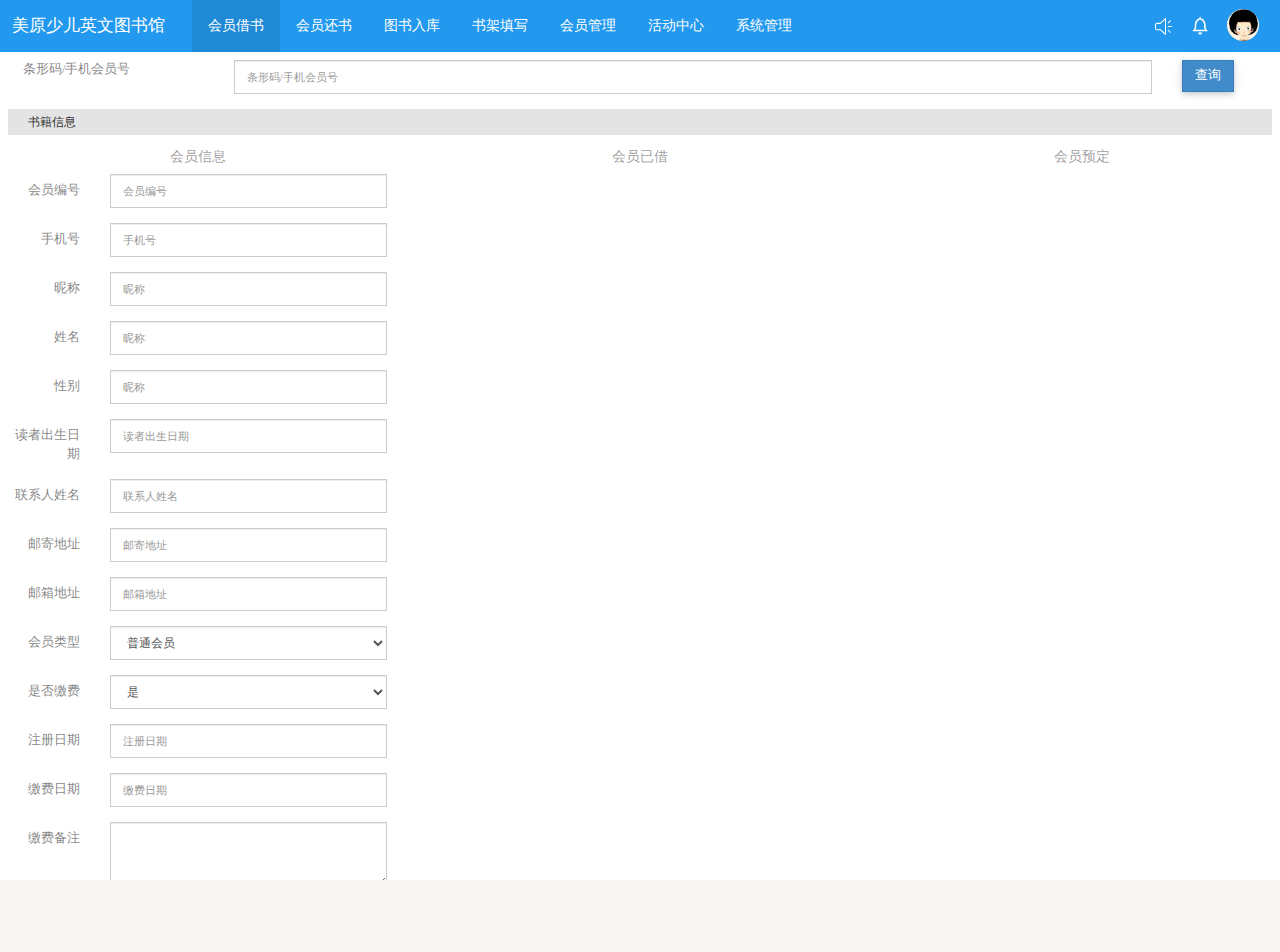
==== app/index.html @ bf9f801e "Initial commit" ====
<!DOCTYPE html>
<html>
<head>
    <meta charset="UTF-8">
    <link rel="shortcut icon" type="image/x-icon" href="../static/img/titleicon.ico">
    <link rel="stylesheet" type="text/css" href="../spm_modules/bootstrap-3.3.0-dist/dist/css/bootstrap.min.css">
    <link href="../static/header.css" rel="stylesheet" type="text/css">
    <script src="../spm_modules/jquery/jquery-3.1.1.min.js" type="text/javascript"></script>
    <script src="../spm_modules/jquery/jquery.cookie.js" type="text/javascript"></script>
    <script src="../spm_modules/layer/layer.js" type="text/javascript"></script>
    <script src="../spm_modules/seajs-3.0.0/dist/sea.js" type="text/javascript"></script>
    <title>美原-少儿图书</title>
    <style>
        body {
            background-color: #f8f6f2;
        }

        #page {
            width: 100%;
            height: 100%;
            position: relative;
        }

        #body {
            height: 100%;
            display: flex;
        }

        header {
            width: 100%;
            height: 52px;
            background-color: #2299ee;

        }

        header .left {
            width: 90%;
            margin-left: 5%;
        }

        header .left h1 {
            margin-top: 16px;
            float: left;
            cursor: pointer;
            color: #fff;
            font-weight: 600;
            font-size: 1.4rem;
        }

        header #headMain .right {
            float: right;
            padding-right: 10px;
            padding-left: 10px;
        }

        header .right li {
            font-size: 12px;
            line-height: 50px;
            float: left;
            padding: 0 15px;
            cursor: pointer;
            position: relative;
            color: #fff;
            vertical-align: middle;
        }

        header .right li img {
            display: inline-block;
            height: 30px;
            width: 30px;
            border-radius: 15px;
            margin-left: 10px;
            vertical-align: middle;
        }

        #body .body-left-nav {
            flex: 1 1 15.1%;
            height: 92%;
            background-color: white;
            border-right: solid 1px rgba(0, 0, 0, 0.1);

        }

        #body .body-right-context {
            flex: 1 1 84.9%;
            height: 92%;
            background-color: white;
        }

        .body-left-nav ul {
            width: 96%;
            margin-left: 2%;
            margin-top: 5px;
            position: relative;
            padding: 0px 0px 70px;
        }

        .body-left-nav ul li {
            width: 100%;
            height: 40px;
            line-height: 40px;
            text-align: center;
            cursor: pointer;
            border-bottom: 1px solid #f8f6f2;
        }

        .body-left-nav ul li a:hover {
            background: #F8F8F8;
            text-decoration: none;
        }

        .body-left-nav ul li a.active {
            background: #F8F8F8;
            text-decoration: none;
        }

        .body-left-nav ul li a {
            color: #666;
        }

        .user-info-choice {
            width: 100px;
            background-color: white;
            position: absolute;
            right: 1%;
            top: 50px;
            box-shadow: 0 2px 4px 0 rgba(34, 36, 38, .12), 0 2px 10px 0 rgba(34, 36, 38, .15);
            border-radius: 2px;
            z-index: 2;

        }

        .personal-setting {
            margin-top: 4px;
        }

        .user-info-choice a {
            color: #333;
            display: block;
            padding-left: 12px;
            padding-top: 4px;
            padding-bottom: 4px;

        }

        .user-info-choice ul {
            -webkit-padding-start: 0px;
            -webkit-margin-after: 4px;
        }

        .user-info-choice ul li {
            font-size: .9rem;
        }

        .user-info-choice ul li a:hover {
            background-color: #2299ee;
            color: #fff;
        }

        ul .setting {
            margin-top: 4px;
        }

        #person-info form {
            width: 90%;
            margin-left: 5%;
            margin-top: 20px;
        }

        #person-info .form-group label {
            font-weight: 500;
            font-size: .9rem;
            color: rgba(0, 0, 0, .5);
        }

        .button-action {
            position: absolute;
            bottom: 20px;
            right: 22px;
        }

        .button-action button {
            width: 100px;
        }

        #headMain {
            display: flex;
            color: #fff;
        }

        .cp-word {
            flex: 0 0 15%;
            height: 52px;
        }

        .cp-word .companyName {
            height: 52px;
            line-height: 52px;
            position: relative;
            padding-right: 25px;
        }

        .cp-word .company-name {
            display: inline-block;
            max-width: 166px;
            max-width: 156px \0;
            padding-left: 12px;
            overflow: hidden;
            text-overflow: ellipsis;
            white-space: nowrap;
            cursor: pointer;
            font-family: '华文彩云';
            font-size: 1.2rem;
        }

        .sys-menu {
            flex: 1;
            height: 52px;
        }

        .per-info {
            flex: 0;
            height: 52px;
            display: flex;
            padding-right: 12px;
        }

        .sys-menu .nav-menu {
            display: flex;
        }

        .nav-menu a {
            width: inherit;
            color: #fff;
            position: relative;
            padding: 0 16px;
            overflow: hidden;
            white-space: nowrap;
            text-align: center;
            text-overflow: ellipsis;
            transition: all .2s ease;
            height: 52px;
            line-height: 52px;
        }

        .nav-menu a:hover {
            background: #2293e4;
        }

        .nav-menu a.active {
            background: #1f89d6;
        }

        #user-info {
            position: relative;
            display: inline-block;
            height: 52px;
            width: 50px;
            font-size: 16px;
            line-height: 48px;
            text-align: center;
            cursor: pointer;
        }

        #user-info img {
            margin-right: 1%;
            max-width: 100%;
            width: auto \9;
            height: auto;
            vertical-align: middle;
            border: 0;
            display: inline-block;
            width: 32px;
            height: 32px;
            line-height: 32px;
            border-radius: 50%;
            background: rgba(0, 0, 0, .5);
        }

        #user-info:hover {
            background: #2293e4;
        }

        #message-show {
            height: 50px;
            line-height: 50px;
            padding: 0px 9px;
            cursor: pointer;
        }

        #message-show:hover {
            background: #2293e4;
        }

        #adv-show {
            height: 50px;
            line-height: 50px;
            padding: 0px 9px;
            cursor: pointer;
        }

        #adv-show:hover {
            background: #2293e4;
        }
    </style>
</head>
<body>
<div class="user-info-choice" style="display: none;">
    <ul>
        <li class="setting"><a href="#" id="personal-setting">个人设置</a></li>
        <!--<li><a href="#">我的信息</a></li>
        <li><a href="#">安全登录</a></li>-->
        <li><a href="./login.html">退出</a></li>
    </ul>
</div>
<section id="page">
    <header id="header">
        <div id="headMain">
            <div class="cp-word">
                <div class="companyName"><span class="company-name">美原少儿英文图书馆</span></div>
            </div>
            <div class="sys-menu">
                <div class="nav-menu">
                    <a href="../static/module/vipmanage.html" target="contextIframe" class="active">会员借书</a>
                    <a href="../static/module/vipreturnbook.html" target="contextIframe">会员还书</a>
                    <a href="../static/module/bookmanage.html" target="contextIframe">图书入库</a>
                    <a href="../static/module/bookcase.html" target="contextIframe">书架填写</a>
                    <a href="../static/module/vipmanage.html" target="contextIframe">会员管理</a>
                    <a href="../static/module/activitycenter.html" target="contextIframe">活动中心</a>
                    <a href="../static/module/usermanage.html" target="contextIframe">系统管理</a>
                </div>
            </div>
            <div class="per-info">
                <span id="adv-show">
                     <img src="../static/img/adv.png">
                </span>
                <span id="message-show">
                     <img src="../static/img/prompt.png">
                </span>
                <span id="user-info">
                        <img src="../static/img/head.jpg" class="user-photo">
                    </span>
            </div>
        </div>
    </header>
    <section id="body">
        <div class="body-right-context">
            <iframe src="../static/module/vipmanage.html" id="iframe-show" name="contextIframe" scrolling="yes"
                    frameborder="0"
                    style="width:100%; height:100%;"></iframe>
        </div>
    </section>
</section>
<script>
    seajs.use("../app/index.js");
</script>
</body>
</html>
---- static/header.css ----
@charset "UTF-8";
/** common style start **/
html, body {
  margin: 0;
  padding: 0;
  font-size: 14px;
  line-height: 1.5;
  height: 100%;
  width: 100%;
  position: fixed;
  font-family: '微软雅黑' !important; }

li {
  list-style: none; }

a {
  text-decoration: none; }

a:link {
  text-decoration: none; }

a:visited {
  text-decoration: none; }

a:hover {
  text-decoration: none; }

a:active {
  text-decoration: none; }

a {
  display: block; }

.span-blue {
  color: blue; }

.span-white {
  color: white; }

.span-red {
  color: red; }

.span-purple {
  color: purple; }

.span-gray {
  color: rgba(0, 0, 0, 0.4); }

.span-white {
  color: #fff; }

.span-green {
  color: green; }

.span-yellow {
  color: #fcd340; }

.span-icon {
  font-size: 1.3rem; }

.span-icon-cursor {
  cursor: pointer; }

.span-label {
  font-size: 95%;
  border-radius: 0px;
  margin-left: 10px;
  display: inline-block;
  box-shadow: 0 2px 4px 0 rgba(34, 36, 38, 0.12), 0 2px 10px 0 rgba(34, 36, 38, 0.15); }

.span-label.first {
  margin-left: 0px; }

.span-label-big {
  font-size: 100%;
  margin-left: 10px;
  border-radius: 0px;
  display: inline-block; }

.btn {
  border-radius: 0px;
  font-size: 0.9rem;
  box-shadow: 0 2px 4px 0 rgba(34, 36, 38, 0.12), 0 2px 10px 0 rgba(34, 36, 38, 0.15); }

.form-control {
  border-radius: 0px; }

/*表单样式*/
.form-group .control-label {
  font-weight: 500;
  font-size: .9rem;
  color: rgba(0, 0, 0, 0.5); }

label {
  font-weight: 600; }

hr {
  margin-top: 5px;
  margin-bottom: 5px;
  border: 0;
  border-top: 1.5px solid #eee; }

.list-group-item:last-child {
  border-bottom-right-radius: 0px;
  border-bottom-left-radius: 0px; }

.list-group-item:first-child {
  border-top-left-radius: 0px;
  border-top-right-radius: 0px; }

.center-button {
  width: 40%;
  margin-left: 30%;
  padding-bottom: 10px; }

.ui.vertical.segment {
  margin: 0;
  padding-left: 0;
  padding-right: 0;
  background: none;
  border-radius: 0;
  box-shadow: none;
  border: none;
  border-bottom: 1px solid rgba(34, 36, 38, 0.15); }

.ui.segment, .ui.segments .segment {
  font-size: 1rem; }

.ui.segment {
  position: relative;
  background: #FFF;
  box-shadow: 0 1px 2px 0 rgba(34, 36, 38, 0.15);
  margin: 1rem 0;
  padding: 0.6em;
  /* border-radius: .28571429rem;*/
  border: 1px solid rgba(34, 36, 38, 0.15); }

.dialog-width {
  width: 90%;
  margin-left: 5%;
  margin-top: 10px;
  margin-bottom: 10px; }

/* bootstrap表格*/
.fixed-table-container thead th .both {
  font-weight: 600;
  font-size: 0.85rem;
  color: #333; }

.table {
  font-size: 0.8rem !important; }

/*   表格下划线样式*/
.table-bordered > thead > tr > th, .table-bordered > thead > tr > td {
  border-bottom-width: 1px; }

.fixed-table-container {
  border: 0px solid #ddd; }

.fixed-table-pagination .pagination-detail, .fixed-table-pagination div.pagination {
  font-size: .85rem; }

/*输入框提示语言的css样式*/
input::-webkit-input-placeholder,
textarea::-webkit-input-placeholder {
  /* WebKit browsers */
  font-weight: 400;
  color: rgba(0, 0, 0, 0.4);
  font-size: .8rem; }

input:-moz-placeholder,
textarea:-moz-placeholder {
  /* Mozilla Firefox 4 to 18 */
  font-weight: 400;
  color: rgba(0, 0, 0, 0.4);
  font-size: .8rem; }

input::-moz-placeholder,
textarea::-moz-placeholder {
  /* Mozilla Firefox 19+ */
  font-weight: 400;
  color: rgba(0, 0, 0, 0.4);
  font-size: .8rem; }

input:-ms-input-placeholder,
textarea::-moz-placeholder {
  /* Internet Explorer 10+ */
  font-weight: 400;
  color: rgba(0, 0, 0, 0.4);
  font-size: .85rem; }

.panel {
  border-radius: 0px;
  box-shadow: 0 2px 4px 0 rgba(34, 36, 38, 0.12), 0 2px 10px 0 rgba(34, 36, 38, 0.15); }

.form-control {
  font-size: .85rem; }

/*ztree样式修改*/
.ztree li {
  margin-top: 8px; }

.ztree * {
  font-family: '微软雅黑' !important;
  font-size: 1.1rem; }

.ztree li a span.button.ico_open {
  background-repeat: no-repeat !important;
  background-size: 100% 100% !important;
  background: url("./img/provinceopen.png"); }

.ztree li a span.button.ico_close {
  background-repeat: no-repeat !important;
  background-size: 100% 100% !important;
  background: url("./img/provinceclose.png"); }

.ztree .button.ico_docu {
  background-repeat: no-repeat !important;
  background-size: 100% 100% !important;
  background: url("./img/iconprovince.png");
  background-position: 0px 0px !important; }

.ztree li a.curSelectedNode {
  background: #5cb85c;
  height: 19px;
  border: 0px #FFB951 solid; }

.area-segment {
  position: relative;
  background: #FFF;
  margin: 1rem 0;
  padding: 1em;
  border: 1px solid rgba(34, 36, 38, 0.15);
  box-shadow: 0 2px 4px 0 rgba(34, 36, 38, 0.12), 0 2px 10px 0 rgba(34, 36, 38, 0.15); }

/*弹出统一宽度*/
.dialog-context-width {
  width: 98%;
  min-height: 100%;
  padding: 8px;
  display: flex;
  flex-direction: column; }

.absolute-dialog-action {
  text-align: right;
  margin-bottom: 8px; }

.dialog-context-show {
  flex: 1; }
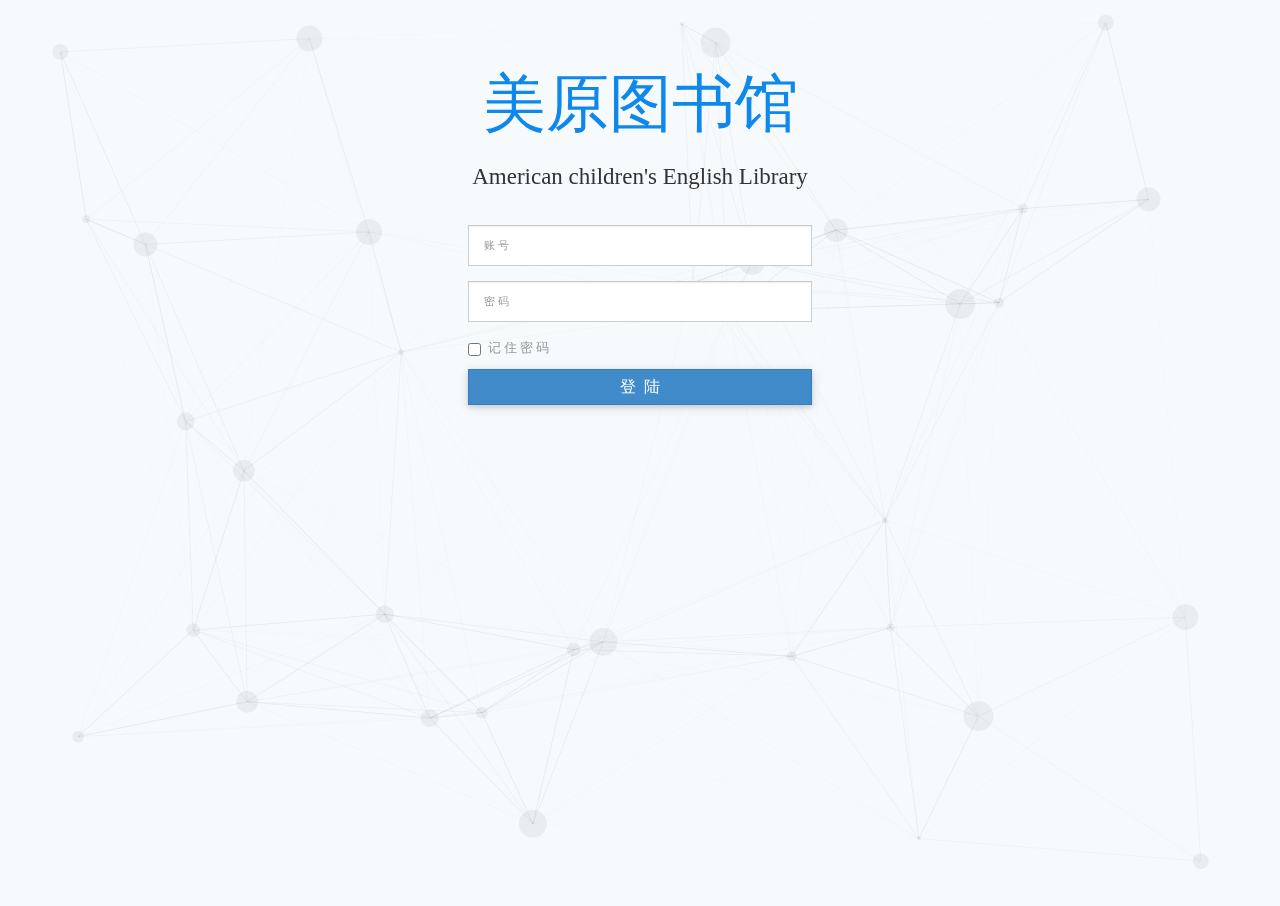
==== commit 3dd9d058: "前端改动！" ====
--- a/app/index.html
+++ b/app/index.html
@@ -2,7 +2,7 @@
 <html>
 <head>
     <meta charset="UTF-8">
-    <link rel="shortcut icon" type="image/x-icon" href="../static/img/titleicon.ico">
+    <link rel="shortcut icon" type="image/x-icon" href="../static/img/iconimage.png">
     <link rel="stylesheet" type="text/css" href="../spm_modules/bootstrap-3.3.0-dist/dist/css/bootstrap.min.css">
     <link href="../static/header.css" rel="stylesheet" type="text/css">
     <script src="../spm_modules/jquery/jquery-3.1.1.min.js" type="text/javascript"></script>
@@ -325,21 +325,15 @@
                     <a href="../static/module/vipreturnbook.html" target="contextIframe">会员还书</a>
                     <a href="../static/module/bookmanage.html" target="contextIframe">图书入库</a>
                     <a href="../static/module/bookcase.html" target="contextIframe">书架填写</a>
-                    <a href="../static/module/vipmanage.html" target="contextIframe">会员管理</a>
-                    <a href="../static/module/activitycenter.html" target="contextIframe">活动中心</a>
-                    <a href="../static/module/usermanage.html" target="contextIframe">系统管理</a>
+                    <!--<a href="../static/module/vipmanage.html" target="contextIframe">会员管理</a>-->
+                    <a href="../static/module/activitycenter.html" target="contextIframe">栏目编辑</a>
+                    <!--<a href="../static/module/usermanage.html" target="contextIframe">系统管理</a>-->
                 </div>
             </div>
             <div class="per-info">
-                <span id="adv-show">
-                     <img src="../static/img/adv.png">
-                </span>
-                <span id="message-show">
-                     <img src="../static/img/prompt.png">
-                </span>
                 <span id="user-info">
                         <img src="../static/img/head.jpg" class="user-photo">
-                    </span>
+                </span>
             </div>
         </div>
     </header>
--- a/static/header.css
+++ b/static/header.css
@@ -1,251 +1,304 @@
 @charset "UTF-8";
 /** common style start **/
 html, body {
-  margin: 0;
-  padding: 0;
-  font-size: 14px;
-  line-height: 1.5;
-  height: 100%;
-  width: 100%;
-  position: fixed;
-  font-family: '微软雅黑' !important; }
+    margin: 0;
+    padding: 0;
+    font-size: 14px;
+    line-height: 1.5;
+    height: 100%;
+    width: 100%;
+    position: fixed;
+    font-family: '微软雅黑' !important;
+}
 
 li {
-  list-style: none; }
+    list-style: none;
+}
 
 a {
-  text-decoration: none; }
+    text-decoration: none;
+}
 
 a:link {
-  text-decoration: none; }
+    text-decoration: none;
+}
 
 a:visited {
-  text-decoration: none; }
+    text-decoration: none;
+}
 
 a:hover {
-  text-decoration: none; }
+    text-decoration: none;
+}
 
 a:active {
-  text-decoration: none; }
+    text-decoration: none;
+}
 
 a {
-  display: block; }
+    display: block;
+}
 
 .span-blue {
-  color: blue; }
+    color: blue;
+}
 
 .span-white {
-  color: white; }
+    color: white;
+}
 
 .span-red {
-  color: red; }
+    color: red;
+}
 
 .span-purple {
-  color: purple; }
+    color: purple;
+}
 
 .span-gray {
-  color: rgba(0, 0, 0, 0.4); }
+    color: rgba(0, 0, 0, 0.4);
+}
 
 .span-white {
-  color: #fff; }
+    color: #fff;
+}
 
 .span-green {
-  color: green; }
+    color: green;
+}
 
 .span-yellow {
-  color: #fcd340; }
+    color: #fcd340;
+}
 
 .span-icon {
-  font-size: 1.3rem; }
+    font-size: 1.3rem;
+}
 
 .span-icon-cursor {
-  cursor: pointer; }
+    cursor: pointer;
+}
 
 .span-label {
-  font-size: 95%;
-  border-radius: 0px;
-  margin-left: 10px;
-  display: inline-block;
-  box-shadow: 0 2px 4px 0 rgba(34, 36, 38, 0.12), 0 2px 10px 0 rgba(34, 36, 38, 0.15); }
+    font-size: 95%;
+    border-radius: 0px;
+    margin-left: 10px;
+    display: inline-block;
+    box-shadow: 0 2px 4px 0 rgba(34, 36, 38, 0.12), 0 2px 10px 0 rgba(34, 36, 38, 0.15);
+}
 
 .span-label.first {
-  margin-left: 0px; }
+    margin-left: 0px;
+}
 
 .span-label-big {
-  font-size: 100%;
-  margin-left: 10px;
-  border-radius: 0px;
-  display: inline-block; }
+    font-size: 100%;
+    margin-left: 10px;
+    border-radius: 0px;
+    display: inline-block;
+}
 
 .btn {
-  border-radius: 0px;
-  font-size: 0.9rem;
-  box-shadow: 0 2px 4px 0 rgba(34, 36, 38, 0.12), 0 2px 10px 0 rgba(34, 36, 38, 0.15); }
+    border-radius: 0px;
+    font-size: 0.9rem;
+    box-shadow: 0 2px 4px 0 rgba(34, 36, 38, 0.12), 0 2px 10px 0 rgba(34, 36, 38, 0.15);
+}
 
 .form-control {
-  border-radius: 0px; }
+    border-radius: 0px;
+}
 
 /*表单样式*/
 .form-group .control-label {
-  font-weight: 500;
-  font-size: .9rem;
-  color: rgba(0, 0, 0, 0.5); }
+    font-weight: 600;
+    font-size: .9rem;
+}
 
 label {
-  font-weight: 600; }
+    font-weight: 600;
+}
 
 hr {
-  margin-top: 5px;
-  margin-bottom: 5px;
-  border: 0;
-  border-top: 1.5px solid #eee; }
+    margin-top: 5px;
+    margin-bottom: 5px;
+    border: 0;
+    border-top: 1.5px solid #eee;
+}
 
 .list-group-item:last-child {
-  border-bottom-right-radius: 0px;
-  border-bottom-left-radius: 0px; }
+    border-bottom-right-radius: 0px;
+    border-bottom-left-radius: 0px;
+}
 
 .list-group-item:first-child {
-  border-top-left-radius: 0px;
-  border-top-right-radius: 0px; }
+    border-top-left-radius: 0px;
+    border-top-right-radius: 0px;
+}
 
 .center-button {
-  width: 40%;
-  margin-left: 30%;
-  padding-bottom: 10px; }
+    width: 40%;
+    margin-left: 30%;
+    padding-bottom: 10px;
+}
 
 .ui.vertical.segment {
-  margin: 0;
-  padding-left: 0;
-  padding-right: 0;
-  background: none;
-  border-radius: 0;
-  box-shadow: none;
-  border: none;
-  border-bottom: 1px solid rgba(34, 36, 38, 0.15); }
+    margin: 0;
+    padding-left: 0;
+    padding-right: 0;
+    background: none;
+    border-radius: 0;
+    box-shadow: none;
+    border: none;
+    border-bottom: 1px solid rgba(34, 36, 38, 0.15);
+}
 
 .ui.segment, .ui.segments .segment {
-  font-size: 1rem; }
+    font-size: 1rem;
+}
 
 .ui.segment {
-  position: relative;
-  background: #FFF;
-  box-shadow: 0 1px 2px 0 rgba(34, 36, 38, 0.15);
-  margin: 1rem 0;
-  padding: 0.6em;
-  /* border-radius: .28571429rem;*/
-  border: 1px solid rgba(34, 36, 38, 0.15); }
+    position: relative;
+    background: #FFF;
+    box-shadow: 0 1px 2px 0 rgba(34, 36, 38, 0.15);
+    margin: 1rem 0;
+    padding: 0.6em;
+    /* border-radius: .28571429rem;*/
+    border: 1px solid rgba(34, 36, 38, 0.15);
+}
 
 .dialog-width {
-  width: 90%;
-  margin-left: 5%;
-  margin-top: 10px;
-  margin-bottom: 10px; }
+    width: 90%;
+    margin-left: 5%;
+    margin-top: 10px;
+    margin-bottom: 10px;
+}
 
 /* bootstrap表格*/
 .fixed-table-container thead th .both {
-  font-weight: 600;
-  font-size: 0.85rem;
-  color: #333; }
+    font-weight: 600;
+    font-size: 0.85rem;
+    color: #333;
+}
 
 .table {
-  font-size: 0.8rem !important; }
+    font-size: 0.8rem !important;
+}
 
 /*   表格下划线样式*/
 .table-bordered > thead > tr > th, .table-bordered > thead > tr > td {
-  border-bottom-width: 1px; }
+    border-bottom-width: 1px;
+}
 
 .fixed-table-container {
-  border: 0px solid #ddd; }
+    border: 0px solid #ddd;
+}
 
 .fixed-table-pagination .pagination-detail, .fixed-table-pagination div.pagination {
-  font-size: .85rem; }
+    font-size: .85rem;
+}
 
 /*输入框提示语言的css样式*/
 input::-webkit-input-placeholder,
 textarea::-webkit-input-placeholder {
-  /* WebKit browsers */
-  font-weight: 400;
-  color: rgba(0, 0, 0, 0.4);
-  font-size: .8rem; }
+    /* WebKit browsers */
+    font-weight: 400;
+    color: rgba(0, 0, 0, 0.4);
+    font-size: .8rem;
+}
 
 input:-moz-placeholder,
 textarea:-moz-placeholder {
-  /* Mozilla Firefox 4 to 18 */
-  font-weight: 400;
-  color: rgba(0, 0, 0, 0.4);
-  font-size: .8rem; }
+    /* Mozilla Firefox 4 to 18 */
+    font-weight: 400;
+    color: rgba(0, 0, 0, 0.4);
+    font-size: .8rem;
+}
 
 input::-moz-placeholder,
 textarea::-moz-placeholder {
-  /* Mozilla Firefox 19+ */
-  font-weight: 400;
-  color: rgba(0, 0, 0, 0.4);
-  font-size: .8rem; }
+    /* Mozilla Firefox 19+ */
+    font-weight: 400;
+    color: rgba(0, 0, 0, 0.4);
+    font-size: .8rem;
+}
 
 input:-ms-input-placeholder,
 textarea::-moz-placeholder {
-  /* Internet Explorer 10+ */
-  font-weight: 400;
-  color: rgba(0, 0, 0, 0.4);
-  font-size: .85rem; }
+    /* Internet Explorer 10+ */
+    font-weight: 400;
+    color: rgba(0, 0, 0, 0.4);
+    font-size: .85rem;
+}
 
 .panel {
-  border-radius: 0px;
-  box-shadow: 0 2px 4px 0 rgba(34, 36, 38, 0.12), 0 2px 10px 0 rgba(34, 36, 38, 0.15); }
+    border-radius: 0px;
+    box-shadow: 0 2px 4px 0 rgba(34, 36, 38, 0.12), 0 2px 10px 0 rgba(34, 36, 38, 0.15);
+}
 
 .form-control {
-  font-size: .85rem; }
+    font-size: .85rem;
+}
 
 /*ztree样式修改*/
 .ztree li {
-  margin-top: 8px; }
+    margin-top: 8px;
+}
 
 .ztree * {
-  font-family: '微软雅黑' !important;
-  font-size: 1.1rem; }
+    font-family: '微软雅黑' !important;
+    font-size: 1.1rem;
+}
 
 .ztree li a span.button.ico_open {
-  background-repeat: no-repeat !important;
-  background-size: 100% 100% !important;
-  background: url("./img/provinceopen.png"); }
+    background-repeat: no-repeat !important;
+    background-size: 100% 100% !important;
+    background: url("./img/provinceopen.png");
+}
 
 .ztree li a span.button.ico_close {
-  background-repeat: no-repeat !important;
-  background-size: 100% 100% !important;
-  background: url("./img/provinceclose.png"); }
+    background-repeat: no-repeat !important;
+    background-size: 100% 100% !important;
+    background: url("./img/provinceclose.png");
+}
 
 .ztree .button.ico_docu {
-  background-repeat: no-repeat !important;
-  background-size: 100% 100% !important;
-  background: url("./img/iconprovince.png");
-  background-position: 0px 0px !important; }
+    background-repeat: no-repeat !important;
+    background-size: 100% 100% !important;
+    background: url("./img/iconprovince.png");
+    background-position: 0px 0px !important;
+}
 
 .ztree li a.curSelectedNode {
-  background: #5cb85c;
-  height: 19px;
-  border: 0px #FFB951 solid; }
+    background: #5cb85c;
+    height: 19px;
+    border: 0px #FFB951 solid;
+}
 
 .area-segment {
-  position: relative;
-  background: #FFF;
-  margin: 1rem 0;
-  padding: 1em;
-  border: 1px solid rgba(34, 36, 38, 0.15);
-  box-shadow: 0 2px 4px 0 rgba(34, 36, 38, 0.12), 0 2px 10px 0 rgba(34, 36, 38, 0.15); }
+    position: relative;
+    background: #FFF;
+    margin: 1rem 0;
+    padding: 1em;
+    border: 1px solid rgba(34, 36, 38, 0.15);
+    box-shadow: 0 2px 4px 0 rgba(34, 36, 38, 0.12), 0 2px 10px 0 rgba(34, 36, 38, 0.15);
+}
 
 /*弹出统一宽度*/
 .dialog-context-width {
-  width: 98%;
-  min-height: 100%;
-  padding: 8px;
-  display: flex;
-  flex-direction: column; }
+    width: 98%;
+    min-height: 100%;
+    padding: 8px;
+    display: flex;
+    flex-direction: column;
+}
 
 .absolute-dialog-action {
-  text-align: right;
-  margin-bottom: 8px; }
+    text-align: right;
+    margin-bottom: 8px;
+    margin-top: 8px;
+}
 
 .dialog-context-show {
-  flex: 1; }
-
-
+}
+
+
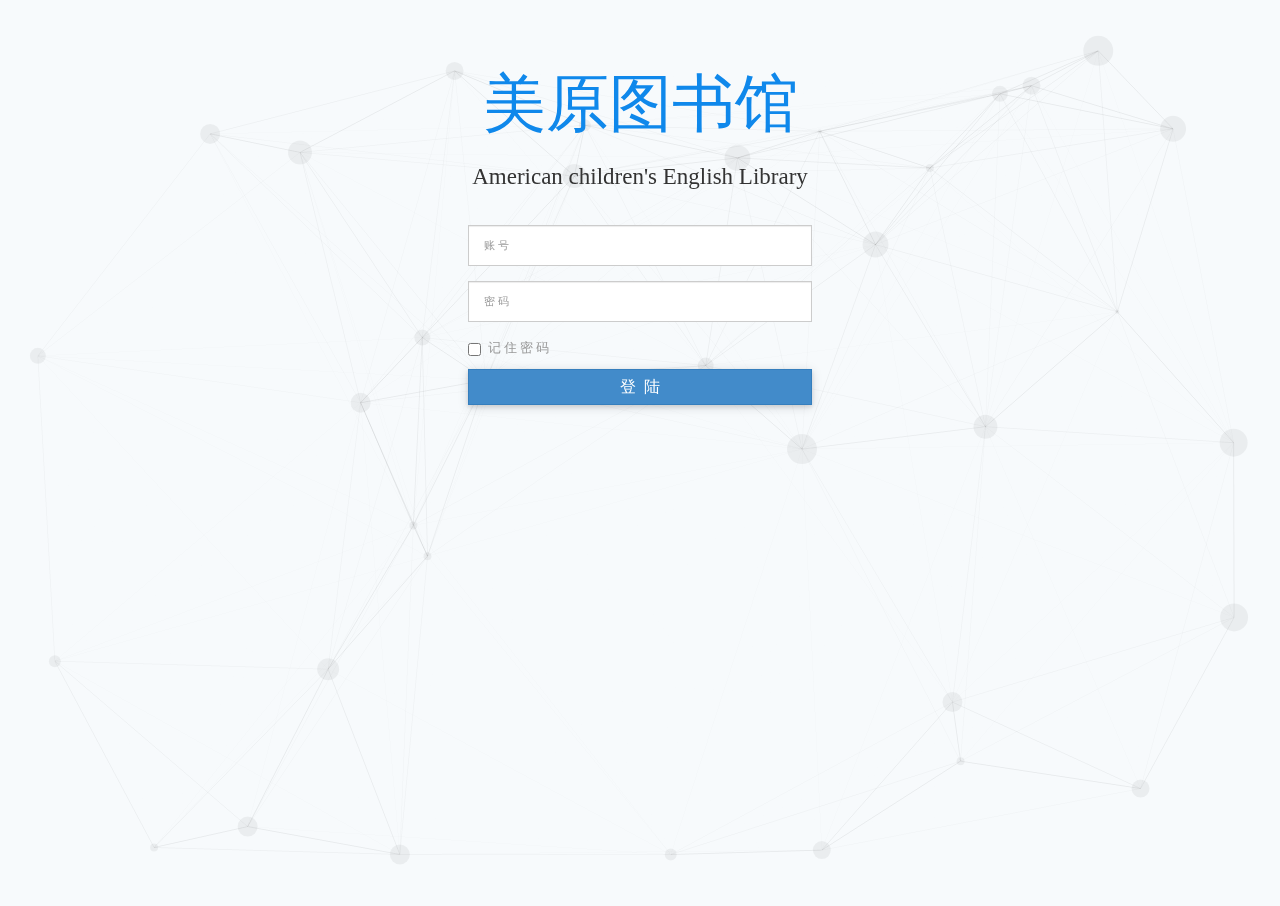
==== commit d15940bd: "图片功能" ====
--- a/app/index.html
+++ b/app/index.html
@@ -2,7 +2,7 @@
 <html>
 <head>
     <meta charset="UTF-8">
-    <link rel="shortcut icon" type="image/x-icon" href="../static/img/iconimage.png">
+    <link rel="shortcut icon" type="image/x-icon" href="../static/img/icon.png">
     <link rel="stylesheet" type="text/css" href="../spm_modules/bootstrap-3.3.0-dist/dist/css/bootstrap.min.css">
     <link href="../static/header.css" rel="stylesheet" type="text/css">
     <script src="../spm_modules/jquery/jquery-3.1.1.min.js" type="text/javascript"></script>
@@ -327,7 +327,7 @@
                     <a href="../static/module/bookcase.html" target="contextIframe">书架填写</a>
                     <!--<a href="../static/module/vipmanage.html" target="contextIframe">会员管理</a>-->
                     <a href="../static/module/activitycenter.html" target="contextIframe">栏目编辑</a>
-                    <!--<a href="../static/module/usermanage.html" target="contextIframe">系统管理</a>-->
+                    <a href="../static/module/imagemanage.html" target="contextIframe">主页图片</a>
                 </div>
             </div>
             <div class="per-info">
